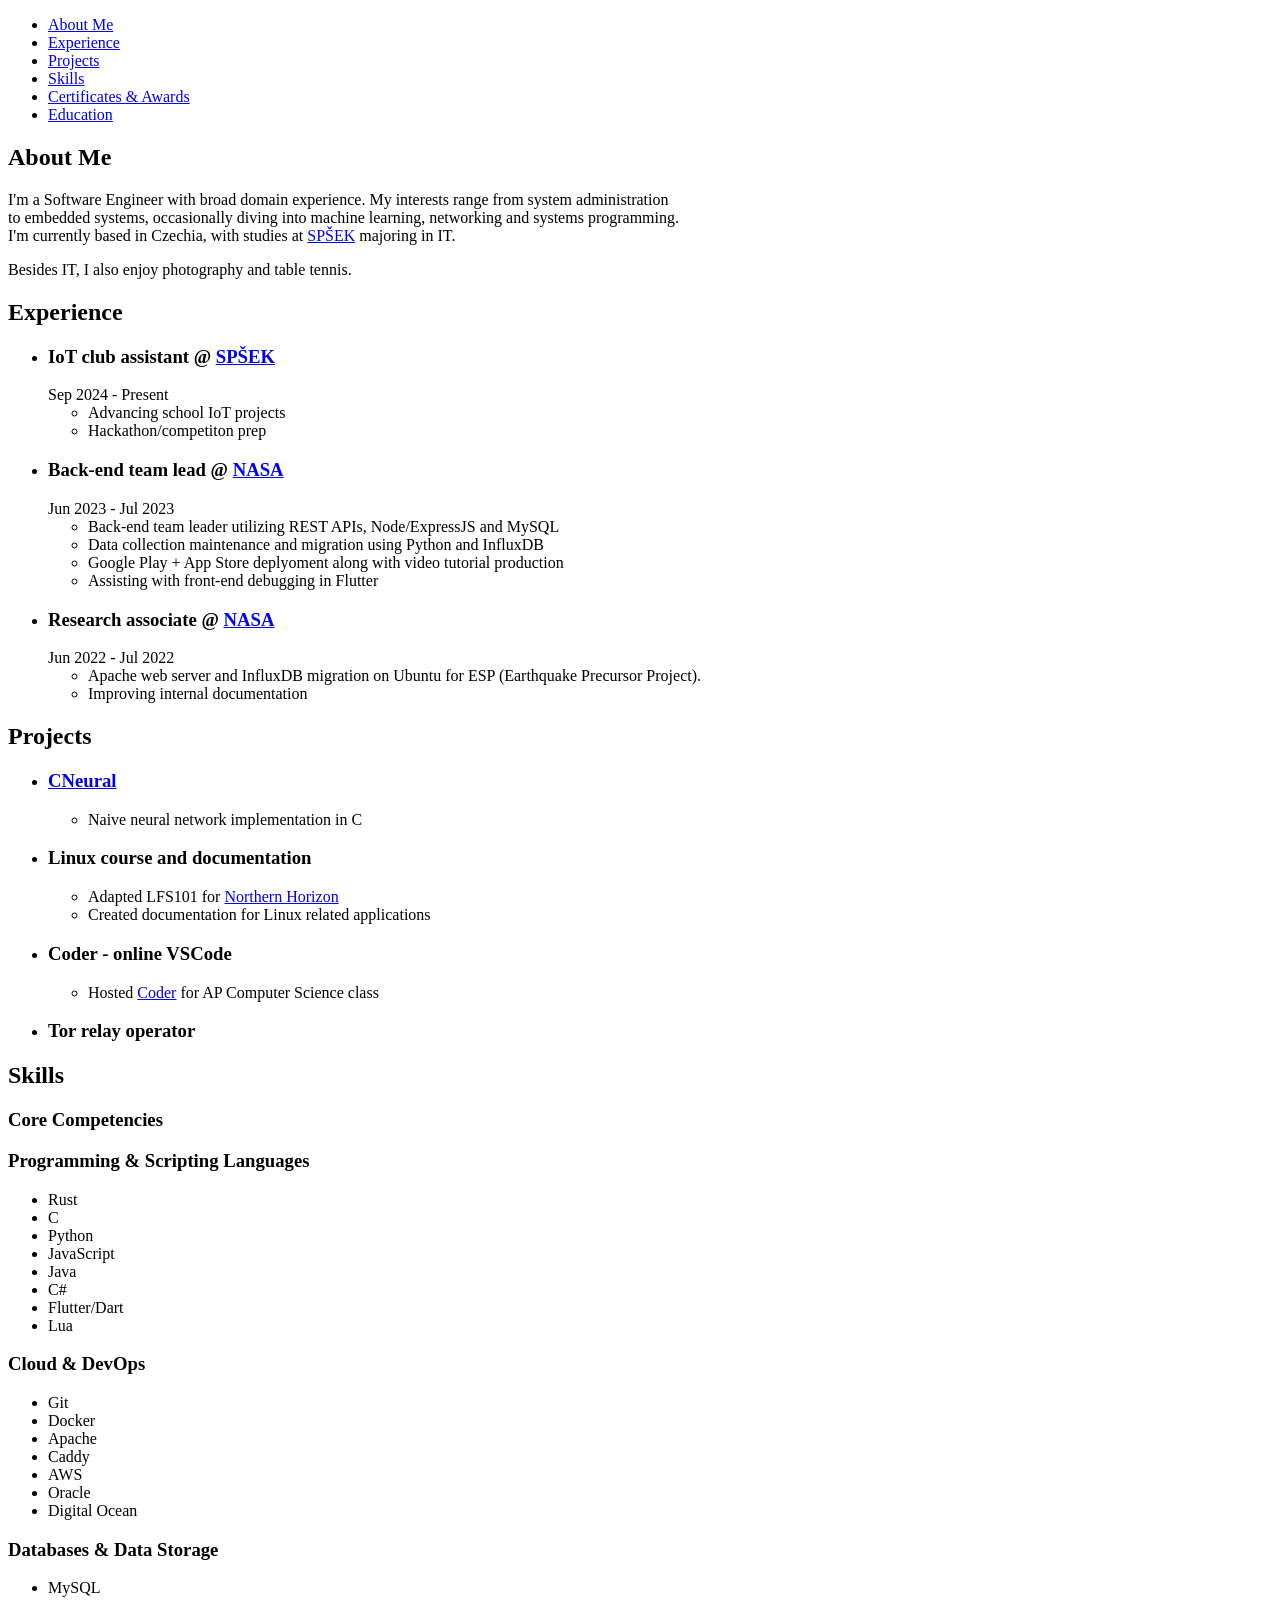
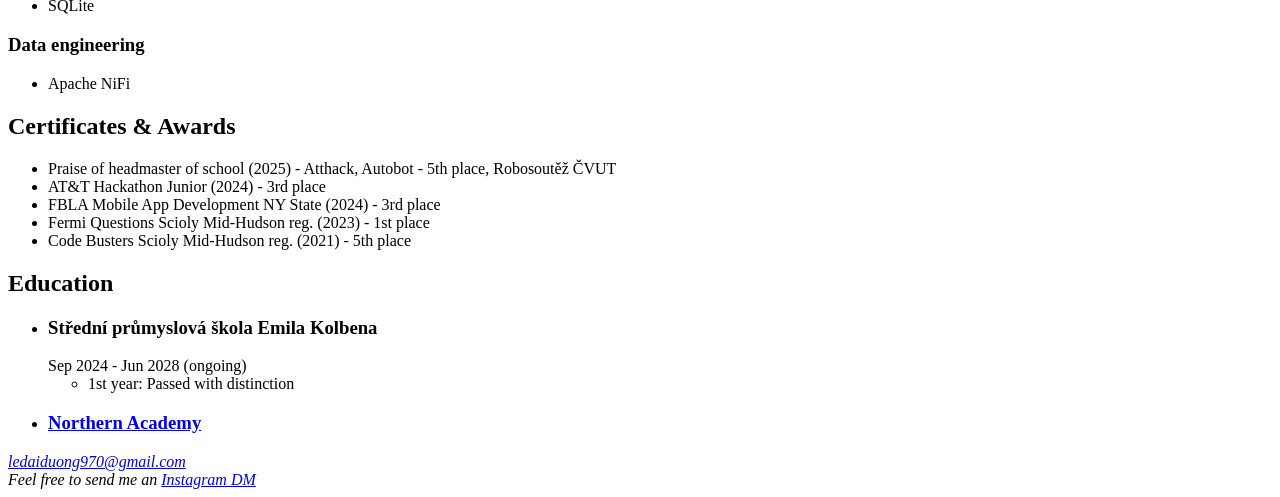
==== index.html @ e7677673 "Added links" ====
<!DOCTYPE html>

<html lang="en">
  <head>
    <meta charset="UTF-8">
    <meta name="viewport" content="width=device-width, initial-scale=1.0">
    <title>Dai Duong Le - Portfolio</title>
  </head>

  <body>
    <header>
      <nav>
        <ul>
          <li><a href="#aboutme">About Me</a></li>
          <li><a href="#experience">Experience</a></li>
          <li><a href="#projects">Projects</a></li>
          <li><a href="#skills">Skills</a></li>
          <li><a href="#certs_awards">Certificates & Awards</a></li>
          <li><a href="#education">Education</a></li>
        </ul>
      </nav>
    </header>

    <main>
      <section id="aboutme">
        <h2>About Me</h2>
        <p>I'm a Software Engineer with broad domain experience. My interests range from system administration<br> to embedded systems, occasionally diving into machine learning, networking and systems programming.<br>I'm currently based in Czechia, with studies at <a target="_blank" href="https://spsrakovnik.cz/">SPŠEK</a> majoring in IT.</p>
        <!-- add link -->
        <p>Besides IT, I also enjoy photography<!--, math--> and table tennis.</p>
      </section>

      <section id="experience">
        <h2>Experience</h2>
        <ul>
          <li>
            <h3>IoT club assistant @ <a target="_blank" href="https://spsrakovnik.cz/">SPŠEK</a></h3>
            <aside><time datetime="2024-09">Sep 2024</time> - Present</aside>
            <ul>
              <li>Advancing school IoT projects</li>
              <li>Hackathon/competiton prep</li>
            </ul>
          </li>
          <li>
            <h3>Back-end team lead @ <a target="_blank" href="https://www.nasa.gov/">NASA</a></h3>
            <aside><time datetime="2023-06">Jun 2023</time> - <time datetime="2023-07">Jul 2023</time></aside>
            <ul>
              <li>Back-end team leader utilizing REST APIs, Node/ExpressJS and MySQL</li>
              <li>Data collection maintenance and migration using Python and InfluxDB</li>
              <li>Google Play + App Store deplyoment along with video tutorial production</li>
              <li>Assisting with front-end debugging in Flutter</li>
            </ul>
          </li>
         <li>
            <h3>Research associate @ <a target="_blank" href="https://www.nasa.gov/">NASA</a></h3>
            <aside><time datetime="2022-06">Jun 2022</time> - <time datetime="2022-07">Jul 2022</time></aside>
            <ul>
              <li>Apache web server and InfluxDB migration on Ubuntu for ESP (Earthquake Precursor Project).</li>
              <li>Improving internal documentation</li>
              <!-- <li>SSL management and working with systemd unit files</li> -->
            </ul>
          </li>
        </ul>
      </section>

      <section id="projects">
        <h2>Projects</h2>
        <ul>
          <li>
            <h3><a target="_blank" href="https://github.com/DaiDuongLe/CNeural/tree/dev">CNeural</a></h3>
            <ul>
              <li>Naive neural network implementation in C</li>
            </ul>
          </li>
          <li>
            <h3>Linux course and documentation</h3>
            <ul>
              <li>Adapted LFS101 for <a target="_blank" href="https://nh.northernhorizon.org">Northern Horizon</a></li>
              <li>Created documentation for Linux related applications</li>
            </ul>
          </li>
          <li>
            <h3>Coder - online VSCode</h3>
            <ul>
              <li>Hosted <a target="_blank" href="https://coder.com/cde">Coder</a> for AP Computer Science class</li>
            </ul>
          </li>
          <li>
            <h3>Tor relay operator</h3>
          </li>
        </ul>
      </section>

      <section id="skills">
        <h2>Skills</h2>
        <section>
          <h3>Core Competencies</h3>
        </section>
        <section>
          <h3>Programming & Scripting Languages</h3>
          <ul>
            <li>Rust</li>
            <li>C</li>
            <li>Python</li>
            <li>JavaScript</li>
            <li>Java</li>
            <li>C#</li>
            <li>Flutter/Dart</li>
            <li>Lua</li>
          </ul>
        </section>
        <section>
          <h3>Cloud & DevOps</h3>
          <ul>
            <li>Git</li>
            <li>Docker</li>
            <li>Apache</li>
            <li>Caddy</li>
            <li>AWS</li>
            <li>Oracle</li>
            <li>Digital Ocean</li>
          </ul>
        </section>
        <section>
          <h3>Databases & Data Storage</h3>
          <ul>
            <li>MySQL</li>
            <li>SQLite</li>
          </ul>
        </section>
        <section>
          <h3>Data engineering</h3>
          <ul>
          <li>Apache NiFi</li>
          </ul>
        </section>     
      </section>

      <section id="certs_awards">
        <h2>Certificates & Awards</h2>
        <ul>
          <li>Praise of headmaster of school (2025) - Atthack, Autobot - 5th place, Robosoutěž ČVUT</li>
          <li>AT&T Hackathon Junior (2024) - 3rd place</li>
          <li>FBLA Mobile App Development NY State (2024) - 3rd place</li>
          <li>Fermi Questions Scioly Mid-Hudson reg. (2023) - 1st place</li>
          <li>Code Busters Scioly Mid-Hudson reg. (2021) - 5th place</li>
        </ul>
      </section>

      <section id="education">
        <h2>Education</h2>
        <ul>
          <li>
            <h3>Střední průmyslová škola Emila Kolbena</h3>
            <aside><time datetime="2024-09">Sep 2024</time> - <time datetime="2028-06">Jun 2028</time> (ongoing)</aside>
            <ul>
              <li>1st year: Passed with distinction</li>
            </ul>
          </li>
          <li>
            <h3><a target="_blank" href="https://northernacademy.org">Northern Academy</a></h3>
            <!-- <aside><time datetime="2024-09">Sep 2024</time> - Present</aside> -->
          </li>
        </ul>
      </section>
    </main>

    <footer>
      <address>
        <a href="mailto:ledaiduong970@gmail.com">ledaiduong970@gmail.com</a><br>
         Feel free to send me an <a target="_blank" href="https://www.instagram.com/onebetrbe">Instagram DM</a>
      </address>
      <small></small>
    </footer>
  </body>
</html>
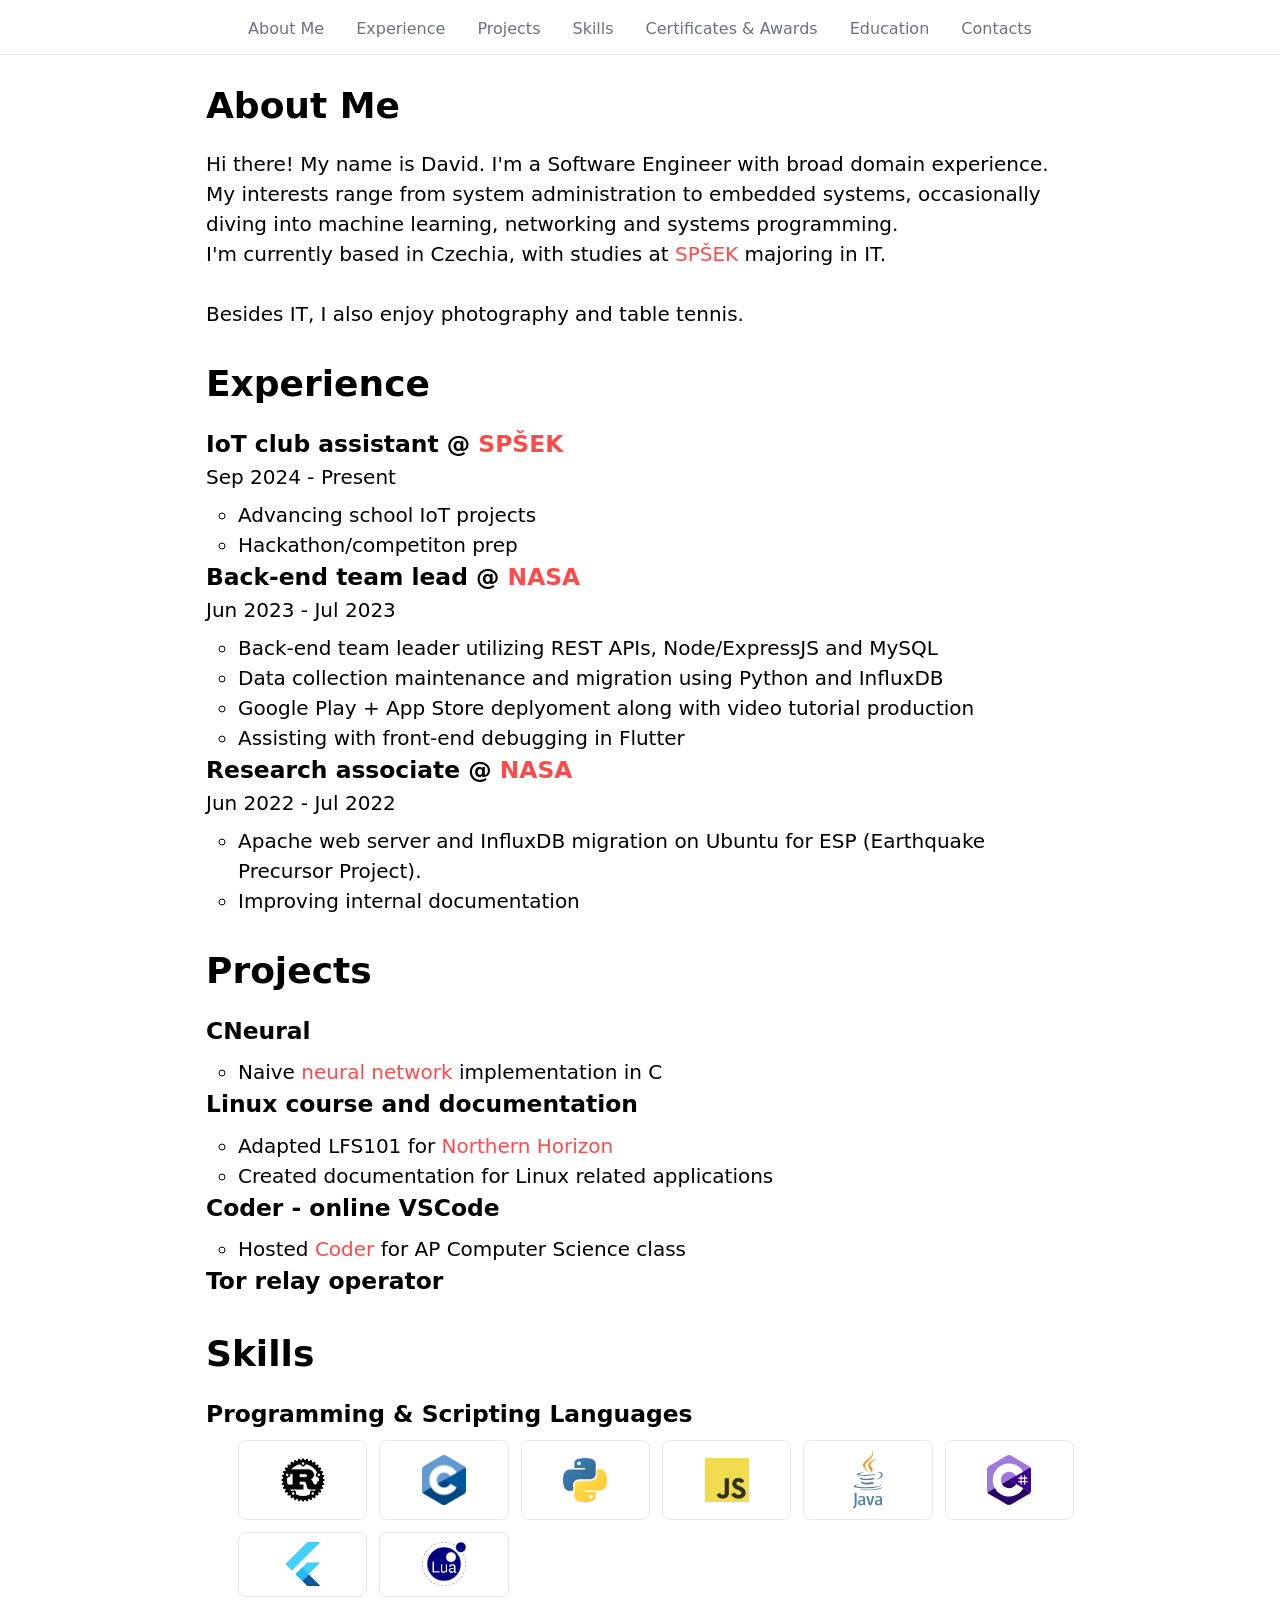
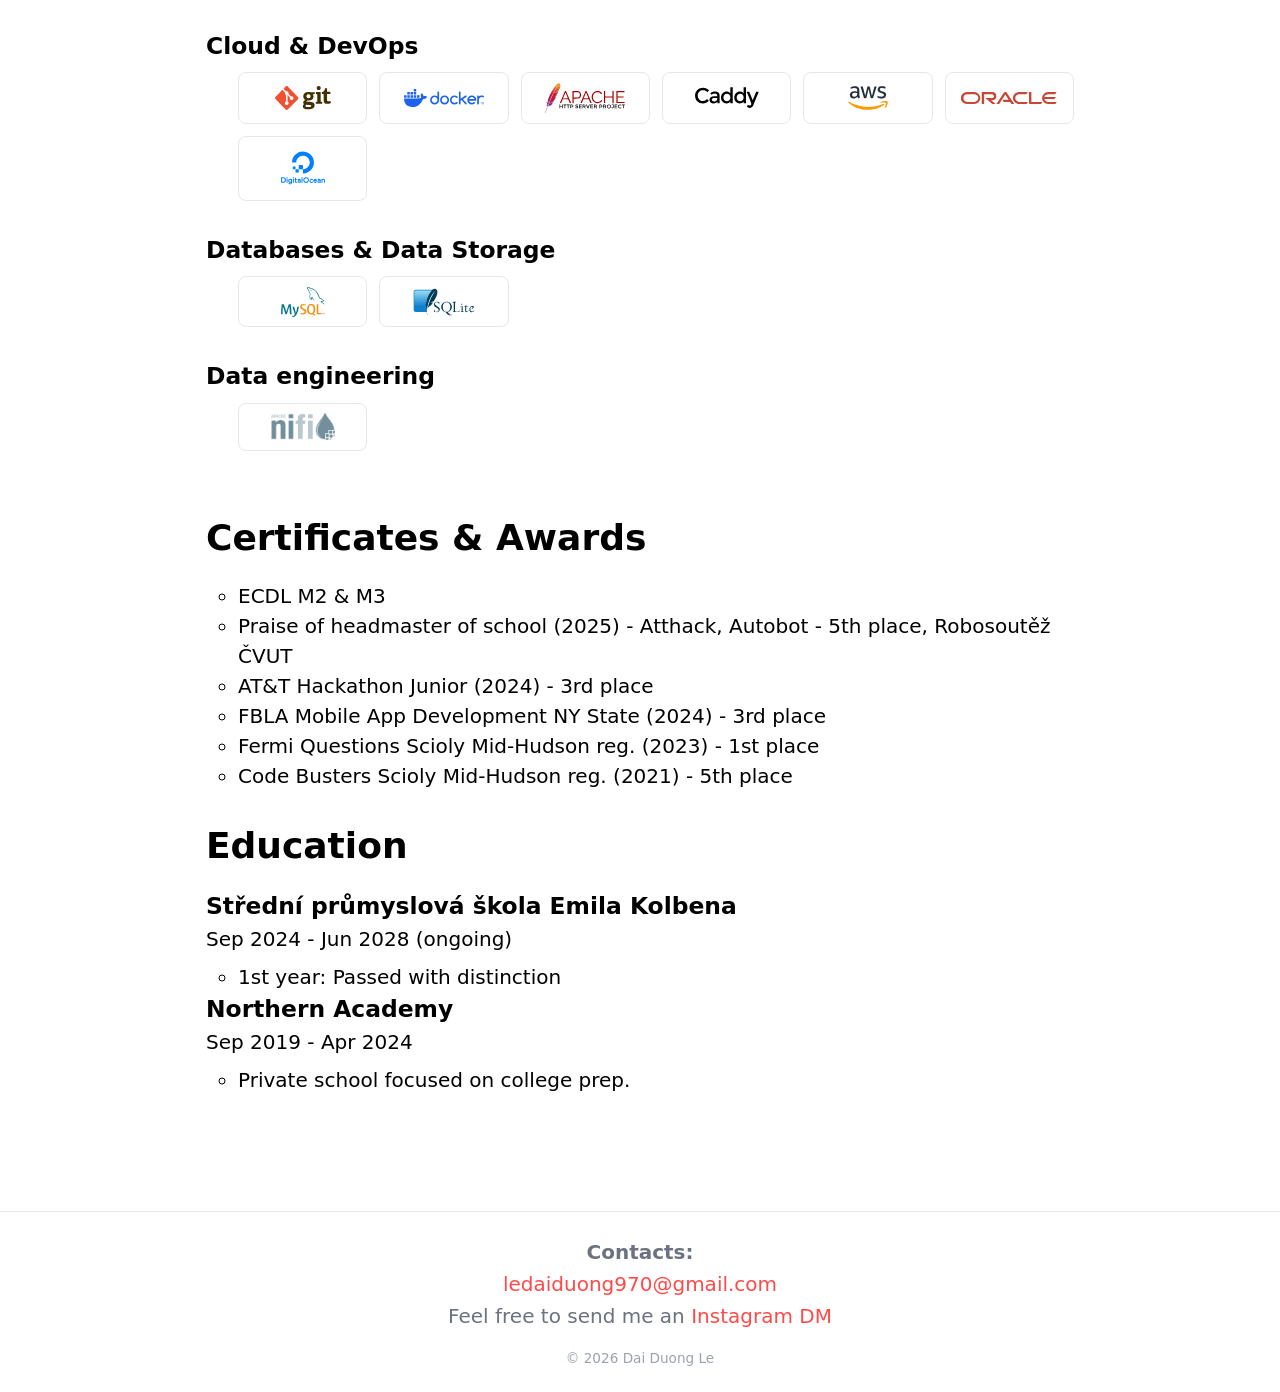
==== commit 2bcb0590: "v1 done" ====
--- a/index.html
+++ b/index.html
@@ -5,6 +5,10 @@
     <meta charset="UTF-8">
     <meta name="viewport" content="width=device-width, initial-scale=1.0">
     <title>Dai Duong Le - Portfolio</title>
+    <style>
+      @import url(style.css);
+      @import url('https://fonts.googleapis.com/css2?family=Raleway:ital,wght@0,100..900;1,100..900&display=swap');
+    </style>
   </head>
 
   <body>
@@ -17,6 +21,7 @@
           <li><a href="#skills">Skills</a></li>
           <li><a href="#certs_awards">Certificates & Awards</a></li>
           <li><a href="#education">Education</a></li>
+          <li><a href="#contacts">Contacts</a></li>
         </ul>
       </nav>
     </header>
@@ -24,8 +29,8 @@
     <main>
       <section id="aboutme">
         <h2>About Me</h2>
-        <p>I'm a Software Engineer with broad domain experience. My interests range from system administration<br> to embedded systems, occasionally diving into machine learning, networking and systems programming.<br>I'm currently based in Czechia, with studies at <a target="_blank" href="https://spsrakovnik.cz/">SPŠEK</a> majoring in IT.</p>
-        <!-- add link -->
+        <p>Hi there! My name is David. I'm a Software Engineer with broad domain experience. My interests range from system administration to embedded systems, occasionally diving into machine learning, networking and systems programming.<br>I'm currently based in Czechia, with studies at <a target="_blank" href="https://spsrakovnik.cz/">SPŠEK</a> majoring in IT.</p>
+        <br>
         <p>Besides IT, I also enjoy photography<!--, math--> and table tennis.</p>
       </section>
 
@@ -66,9 +71,9 @@
         <h2>Projects</h2>
         <ul>
           <li>
-            <h3><a target="_blank" href="https://github.com/DaiDuongLe/CNeural/tree/dev">CNeural</a></h3>
+            <h3>CNeural</h3>
             <ul>
-              <li>Naive neural network implementation in C</li>
+              <li>Naive <a target="_blank" href="https://github.com/DaiDuongLe/CNeural/tree/dev">neural network</a> implementation in C</li>
             </ul>
           </li>
           <li>
@@ -92,52 +97,55 @@
 
       <section id="skills">
         <h2>Skills</h2>
-        <section>
+        <!-- <section>
           <h3>Core Competencies</h3>
-        </section>
-        <section>
-          <h3>Programming & Scripting Languages</h3>
-          <ul>
-            <li>Rust</li>
-            <li>C</li>
-            <li>Python</li>
-            <li>JavaScript</li>
-            <li>Java</li>
-            <li>C#</li>
-            <li>Flutter/Dart</li>
-            <li>Lua</li>
-          </ul>
-        </section>
-        <section>
-          <h3>Cloud & DevOps</h3>
-          <ul>
-            <li>Git</li>
-            <li>Docker</li>
-            <li>Apache</li>
-            <li>Caddy</li>
-            <li>AWS</li>
-            <li>Oracle</li>
-            <li>Digital Ocean</li>
-          </ul>
-        </section>
-        <section>
-          <h3>Databases & Data Storage</h3>
-          <ul>
-            <li>MySQL</li>
-            <li>SQLite</li>
-          </ul>
-        </section>
-        <section>
-          <h3>Data engineering</h3>
-          <ul>
-          <li>Apache NiFi</li>
-          </ul>
-        </section>     
+        </section> -->
+        <ul>
+          <li>
+            <h3>Programming & Scripting Languages</h3>
+            <ul>
+              <li><img src="img/Rust_programming_language_black_logo.svg"></li>
+              <li><img src="img/C_Logo.png"></li>
+              <li><img src="img/Python-logo-notext.svg"></li>
+              <li><img src="img/JavaScript-logo.png"></li>
+              <li><img src="img/Java_programming_language_logo.svg" style="width: 2rem;"></li>
+              <li><img src="img/Logo_C_sharp.svg"></li>
+              <li><img src="img/Flutter_logo.svg"></li>
+              <li><img src="img/Lua-Logo.svg.png"></li>
+            </ul>
+          </li>
+          <li>
+            <h3>Cloud & DevOps</h3>
+            <ul>
+              <li><img src="img/Git-logo.svg" style="width: 3.5rem;"></li>
+              <li><img src="img/Docker_Logo.svg" style="width: 5rem;"></li>
+              <li><img src="img/Apache_HTTP_server_logo_(2019-present).svg" style="width: 5rem;"></li>
+              <li><img src="img/Caddy_Logo.svg" style="width: 4rem;"></li>
+              <li><img src="img/Amazon_Web_Services_Logo.svg" style="width: 2.5rem;"></li>
+              <li><img src="img/Oracle_logo.svg" style="width: 6rem;"></li>
+              <li><img src="img/DigitalOcean_logo.svg"></li>
+            </ul>
+          </li>
+          <li>
+            <h3>Databases & Data Storage</h3>
+            <ul>
+              <li><img src="img/MySQL_logo.svg"></li>
+              <li><img src="img/SQLite370.svg" style="width: 4rem;"></li>
+            </ul>
+          </li>
+          <li>
+            <h3>Data engineering</h3>
+            <ul>
+            <li><img src="img/Apache-nifi-logo.svg.png" style="width: 4rem;"></li>
+            </ul>
+          </li>
+        </ul>
       </section>
 
       <section id="certs_awards">
         <h2>Certificates & Awards</h2>
         <ul>
+          <li>ECDL M2 & M3</li>
           <li>Praise of headmaster of school (2025) - Atthack, Autobot - 5th place, Robosoutěž ČVUT</li>
           <li>AT&T Hackathon Junior (2024) - 3rd place</li>
           <li>FBLA Mobile App Development NY State (2024) - 3rd place</li>
@@ -157,19 +165,23 @@
             </ul>
           </li>
           <li>
-            <h3><a target="_blank" href="https://northernacademy.org">Northern Academy</a></h3>
-            <!-- <aside><time datetime="2024-09">Sep 2024</time> - Present</aside> -->
+            <h3>Northern Academy</h3>
+            <aside><time datetime="2019-09">Sep 2019</time> - <time datetime="2024-04">Apr 2024</time></aside>
+            <ul>
+              <li>Private school focused on college prep.</li>
+            </ul>
           </li>
         </ul>
       </section>
     </main>
 
     <footer>
+      <h4 id="contacts">Contacts:</h4>
       <address>
         <a href="mailto:ledaiduong970@gmail.com">ledaiduong970@gmail.com</a><br>
          Feel free to send me an <a target="_blank" href="https://www.instagram.com/onebetrbe">Instagram DM</a>
       </address>
-      <small></small>
+      <small>&copy; 2026 Dai Duong Le</small>
     </footer>
   </body>
 </html>
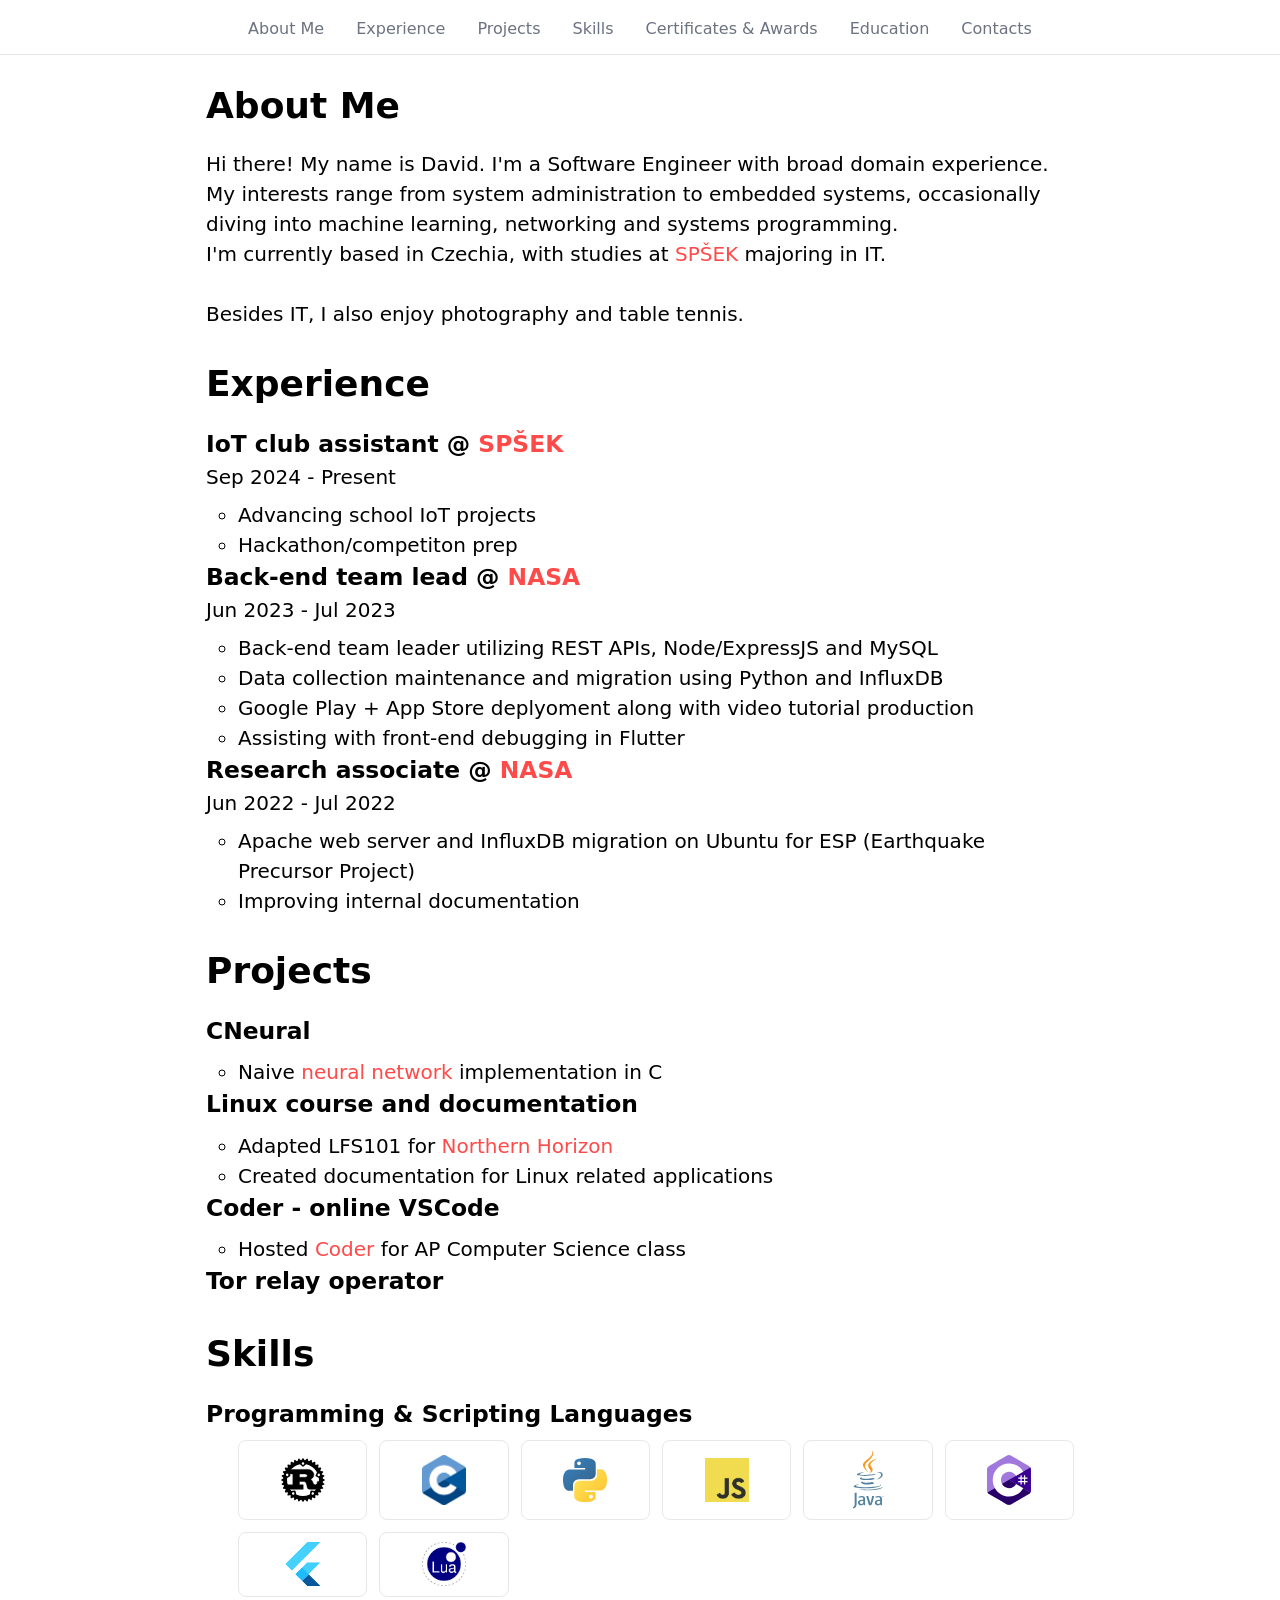
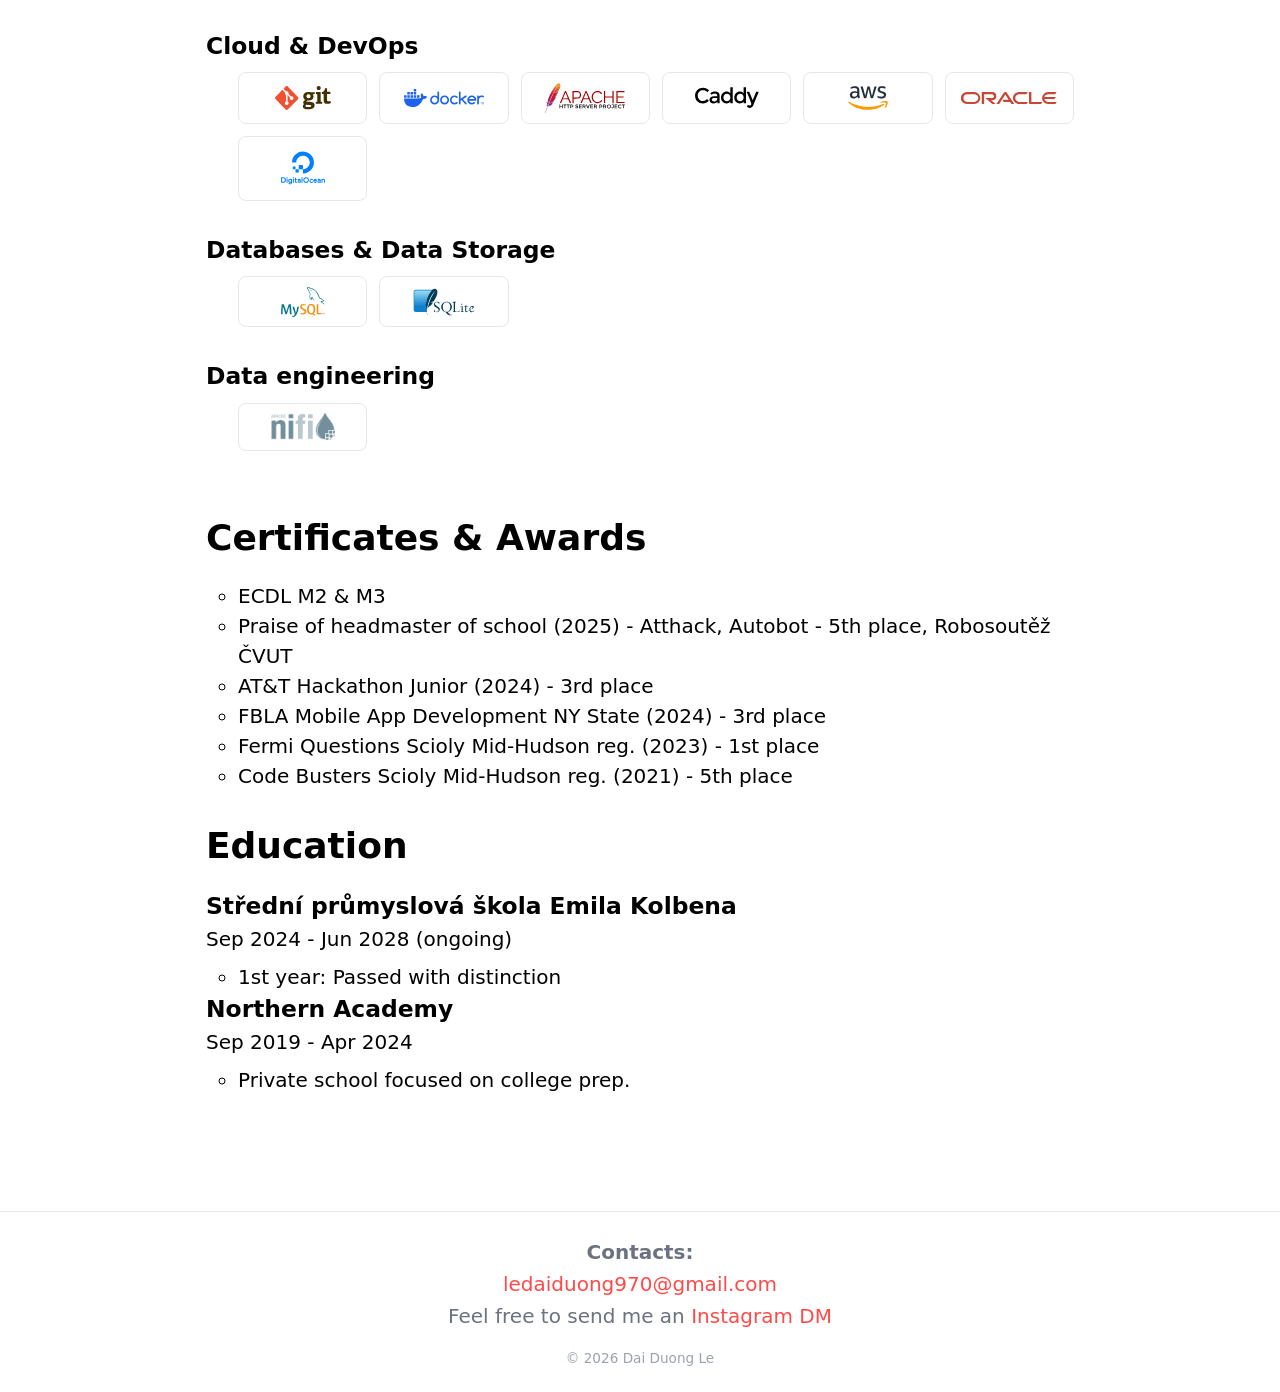
==== commit ce0f070f: "removed . from li" ====
--- a/index.html
+++ b/index.html
@@ -59,7 +59,7 @@
             <h3>Research associate @ <a target="_blank" href="https://www.nasa.gov/">NASA</a></h3>
             <aside><time datetime="2022-06">Jun 2022</time> - <time datetime="2022-07">Jul 2022</time></aside>
             <ul>
-              <li>Apache web server and InfluxDB migration on Ubuntu for ESP (Earthquake Precursor Project).</li>
+              <li>Apache web server and InfluxDB migration on Ubuntu for ESP (Earthquake Precursor Project)</li>
               <li>Improving internal documentation</li>
               <!-- <li>SSL management and working with systemd unit files</li> -->
             </ul>
@@ -104,39 +104,39 @@
           <li>
             <h3>Programming & Scripting Languages</h3>
             <ul>
-              <li><img src="img/Rust_programming_language_black_logo.svg"></li>
-              <li><img src="img/C_Logo.png"></li>
-              <li><img src="img/Python-logo-notext.svg"></li>
-              <li><img src="img/JavaScript-logo.png"></li>
-              <li><img src="img/Java_programming_language_logo.svg" style="width: 2rem;"></li>
-              <li><img src="img/Logo_C_sharp.svg"></li>
-              <li><img src="img/Flutter_logo.svg"></li>
-              <li><img src="img/Lua-Logo.svg.png"></li>
+              <li><img src="img/Rust_programming_language_black_logo.svg" alt="rust logo"></li>
+              <li><img src="img/C_Logo.png" alt="c logo"></li>
+              <li><img src="img/Python-logo-notext.svg" alt="python logo"></li>
+              <li><img src="img/JavaScript-logo.png" alt="javascript logo"></li>
+              <li><img src="img/Java_programming_language_logo.svg" style="width: 2rem;" alt="java logo"></li>
+              <li><img src="img/Logo_C_sharp.svg" alt="c sharp logo"></li>
+              <li><img src="img/Flutter_logo.svg" alt="flutter logo"></li>
+              <li><img src="img/Lua-Logo.svg.png" alt="lua logo"></li>
             </ul>
           </li>
           <li>
             <h3>Cloud & DevOps</h3>
             <ul>
-              <li><img src="img/Git-logo.svg" style="width: 3.5rem;"></li>
-              <li><img src="img/Docker_Logo.svg" style="width: 5rem;"></li>
-              <li><img src="img/Apache_HTTP_server_logo_(2019-present).svg" style="width: 5rem;"></li>
-              <li><img src="img/Caddy_Logo.svg" style="width: 4rem;"></li>
-              <li><img src="img/Amazon_Web_Services_Logo.svg" style="width: 2.5rem;"></li>
-              <li><img src="img/Oracle_logo.svg" style="width: 6rem;"></li>
-              <li><img src="img/DigitalOcean_logo.svg"></li>
+              <li><img src="img/Git-logo.svg" style="width: 3.5rem;" alt="git logo"></li>
+              <li><img src="img/Docker_Logo.svg" style="width: 5rem;" alt="docker logo"></li>
+              <li><img src="img/Apache_HTTP_server_logo_(2019-present).svg" style="width: 5rem;" alt="apache web server logo"></li>
+              <li><img src="img/Caddy_Logo.svg" style="width: 4rem;" alt="caddy logo"></li>
+              <li><img src="img/Amazon_Web_Services_Logo.svg" style="width: 2.5rem;" alt="aws logo"></li>
+              <li><img src="img/Oracle_logo.svg" style="width: 6rem;" alt="oracle logo"></li>
+              <li><img src="img/DigitalOcean_logo.svg" alt="digital ocean logo"></li>
             </ul>
           </li>
           <li>
             <h3>Databases & Data Storage</h3>
             <ul>
-              <li><img src="img/MySQL_logo.svg"></li>
-              <li><img src="img/SQLite370.svg" style="width: 4rem;"></li>
+              <li><img src="img/MySQL_logo.svg" alt="mysql logo"></li>
+              <li><img src="img/SQLite370.svg" style="width: 4rem;" alt="sqlite logo"></li>
             </ul>
           </li>
           <li>
             <h3>Data engineering</h3>
             <ul>
-            <li><img src="img/Apache-nifi-logo.svg.png" style="width: 4rem;"></li>
+            <li><img src="img/Apache-nifi-logo.svg.png" style="width: 4rem;" alt="apache nifi logo"></li>
             </ul>
           </li>
         </ul>
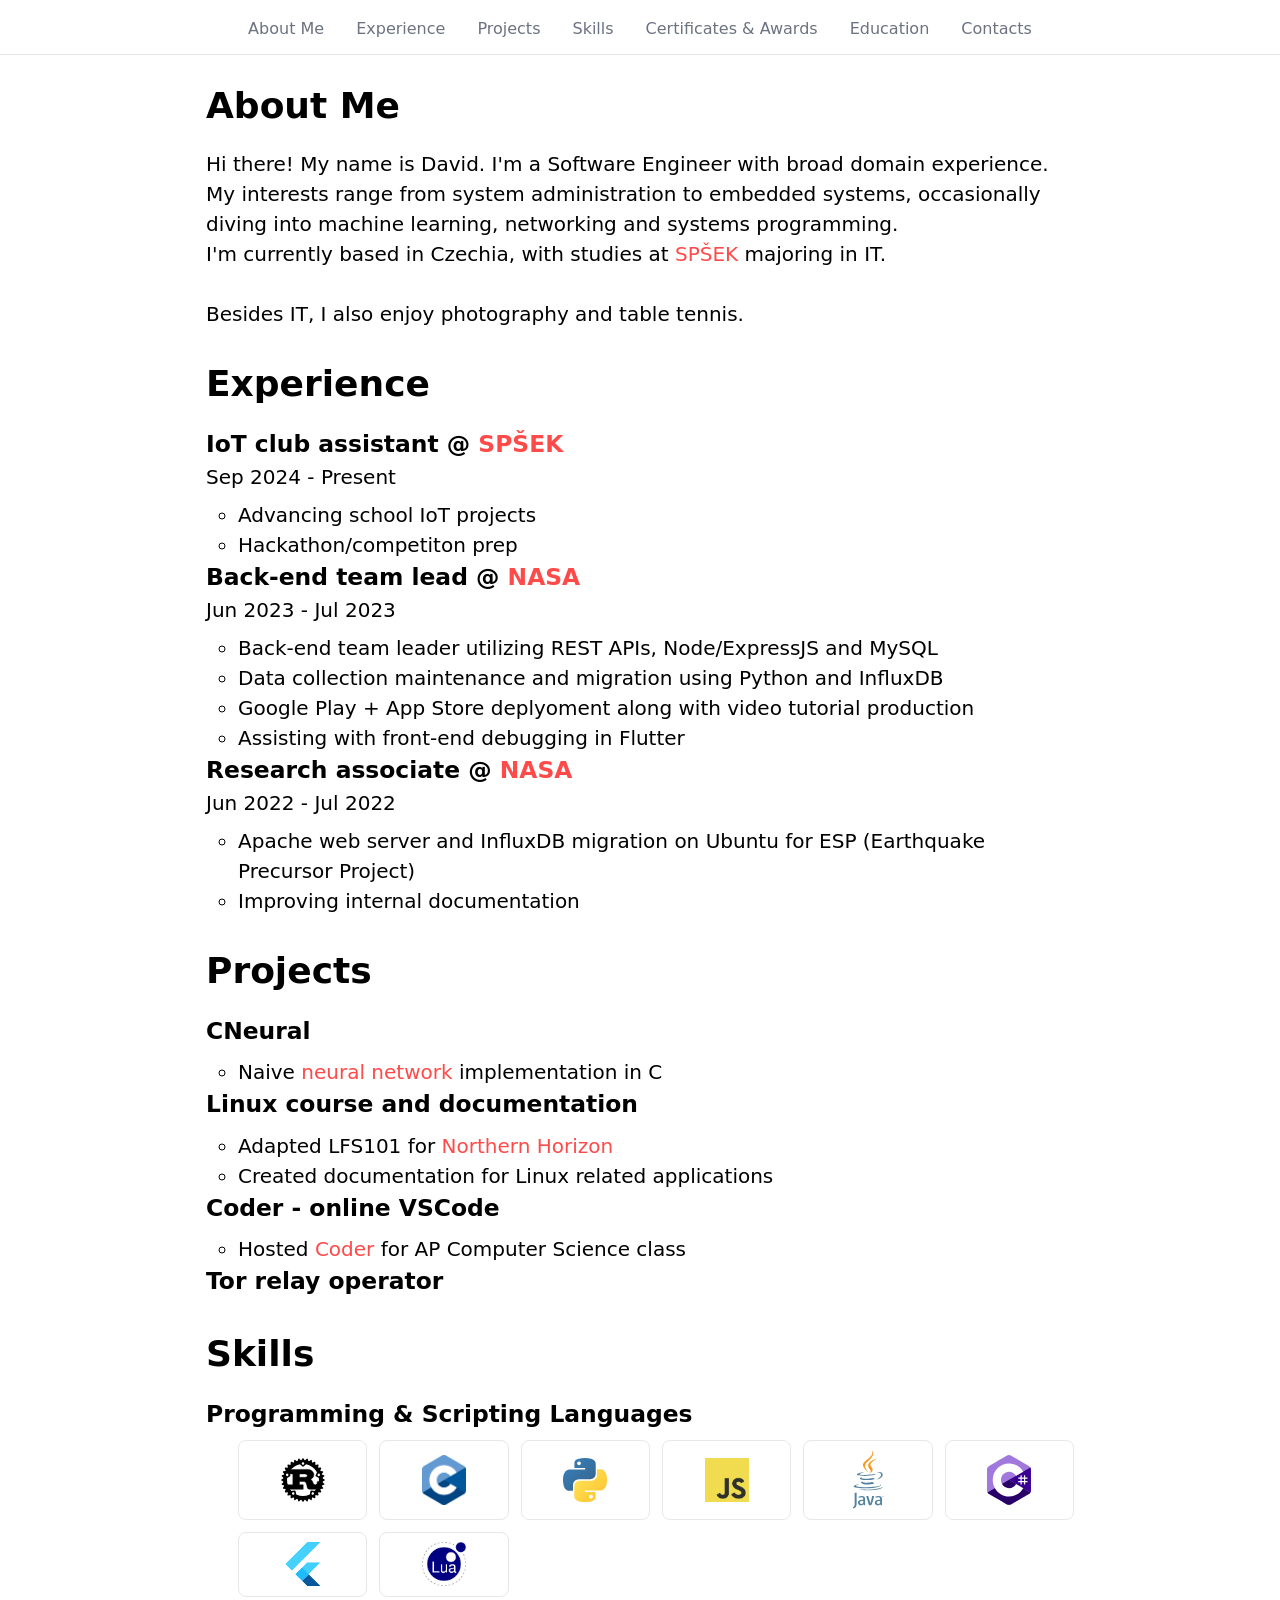
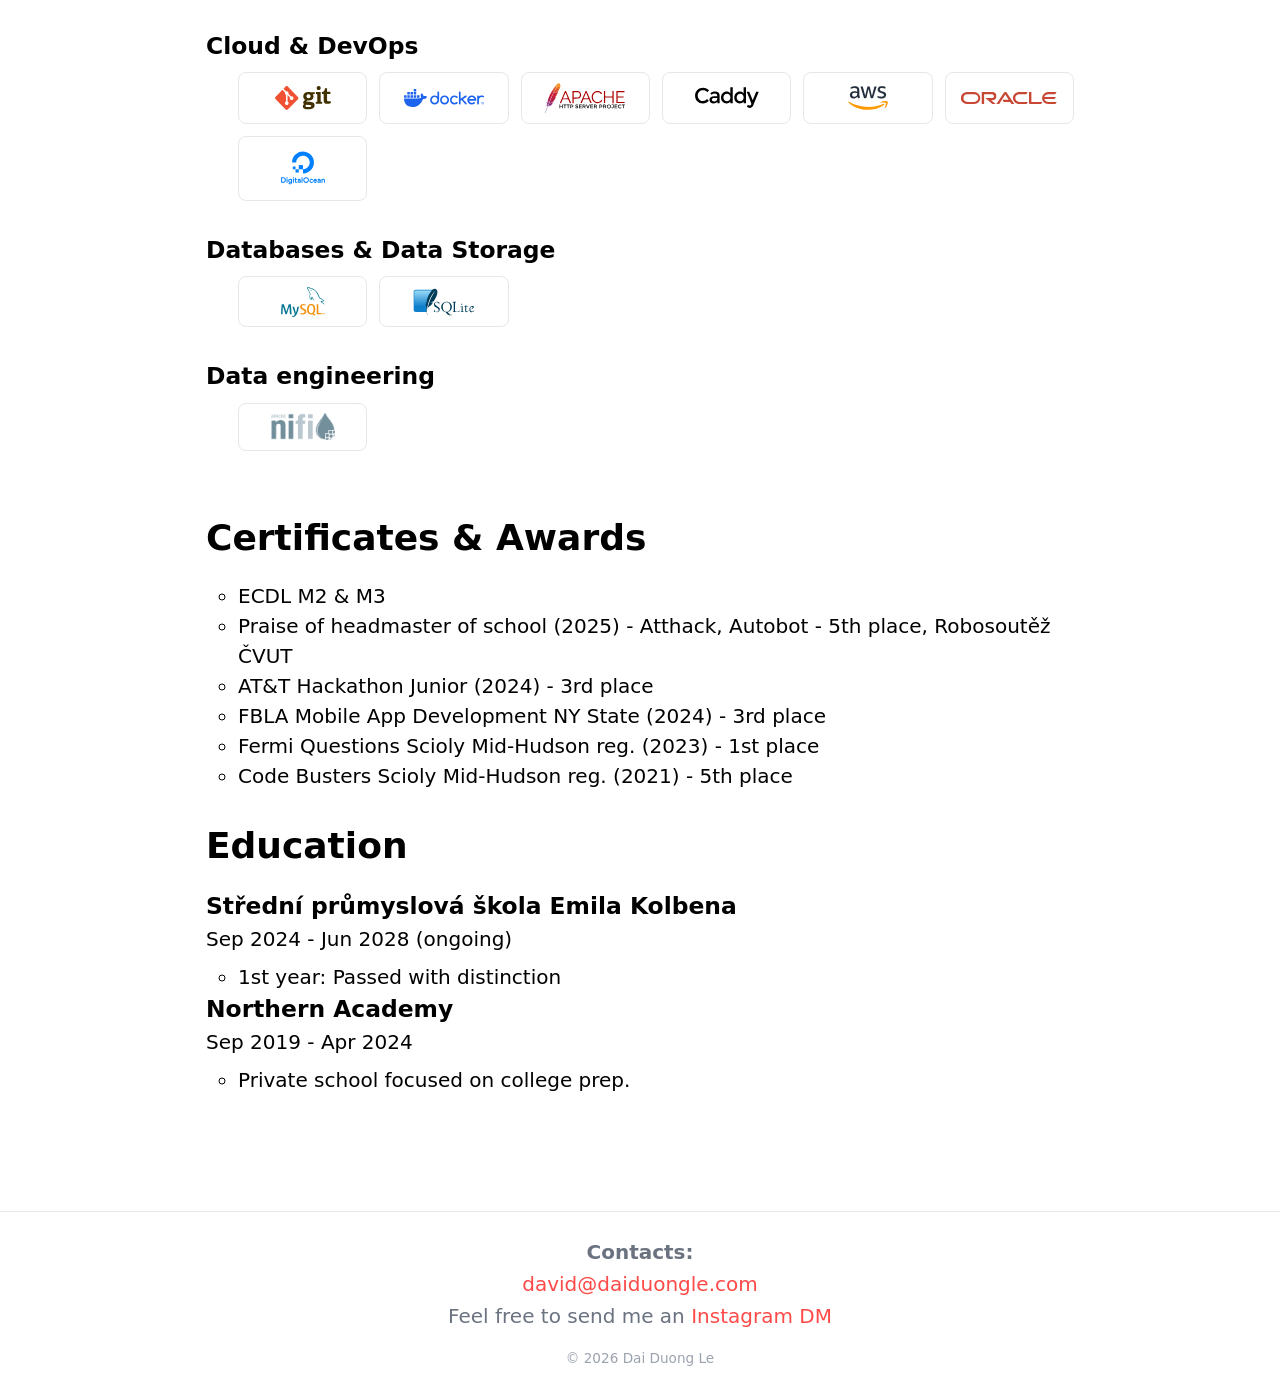
==== commit 07ed3274: "Update email contact in footer section" ====
--- a/index.html
+++ b/index.html
@@ -178,10 +178,10 @@
     <footer>
       <h4 id="contacts">Contacts:</h4>
       <address>
-        <a href="mailto:ledaiduong970@gmail.com">ledaiduong970@gmail.com</a><br>
+        <a href="mailto:david@daiduongle.com">david@daiduongle.com</a><br>
          Feel free to send me an <a target="_blank" href="https://www.instagram.com/onebetrbe">Instagram DM</a>
       </address>
       <small>&copy; 2026 Dai Duong Le</small>
     </footer>
   </body>
-</html>+</html>
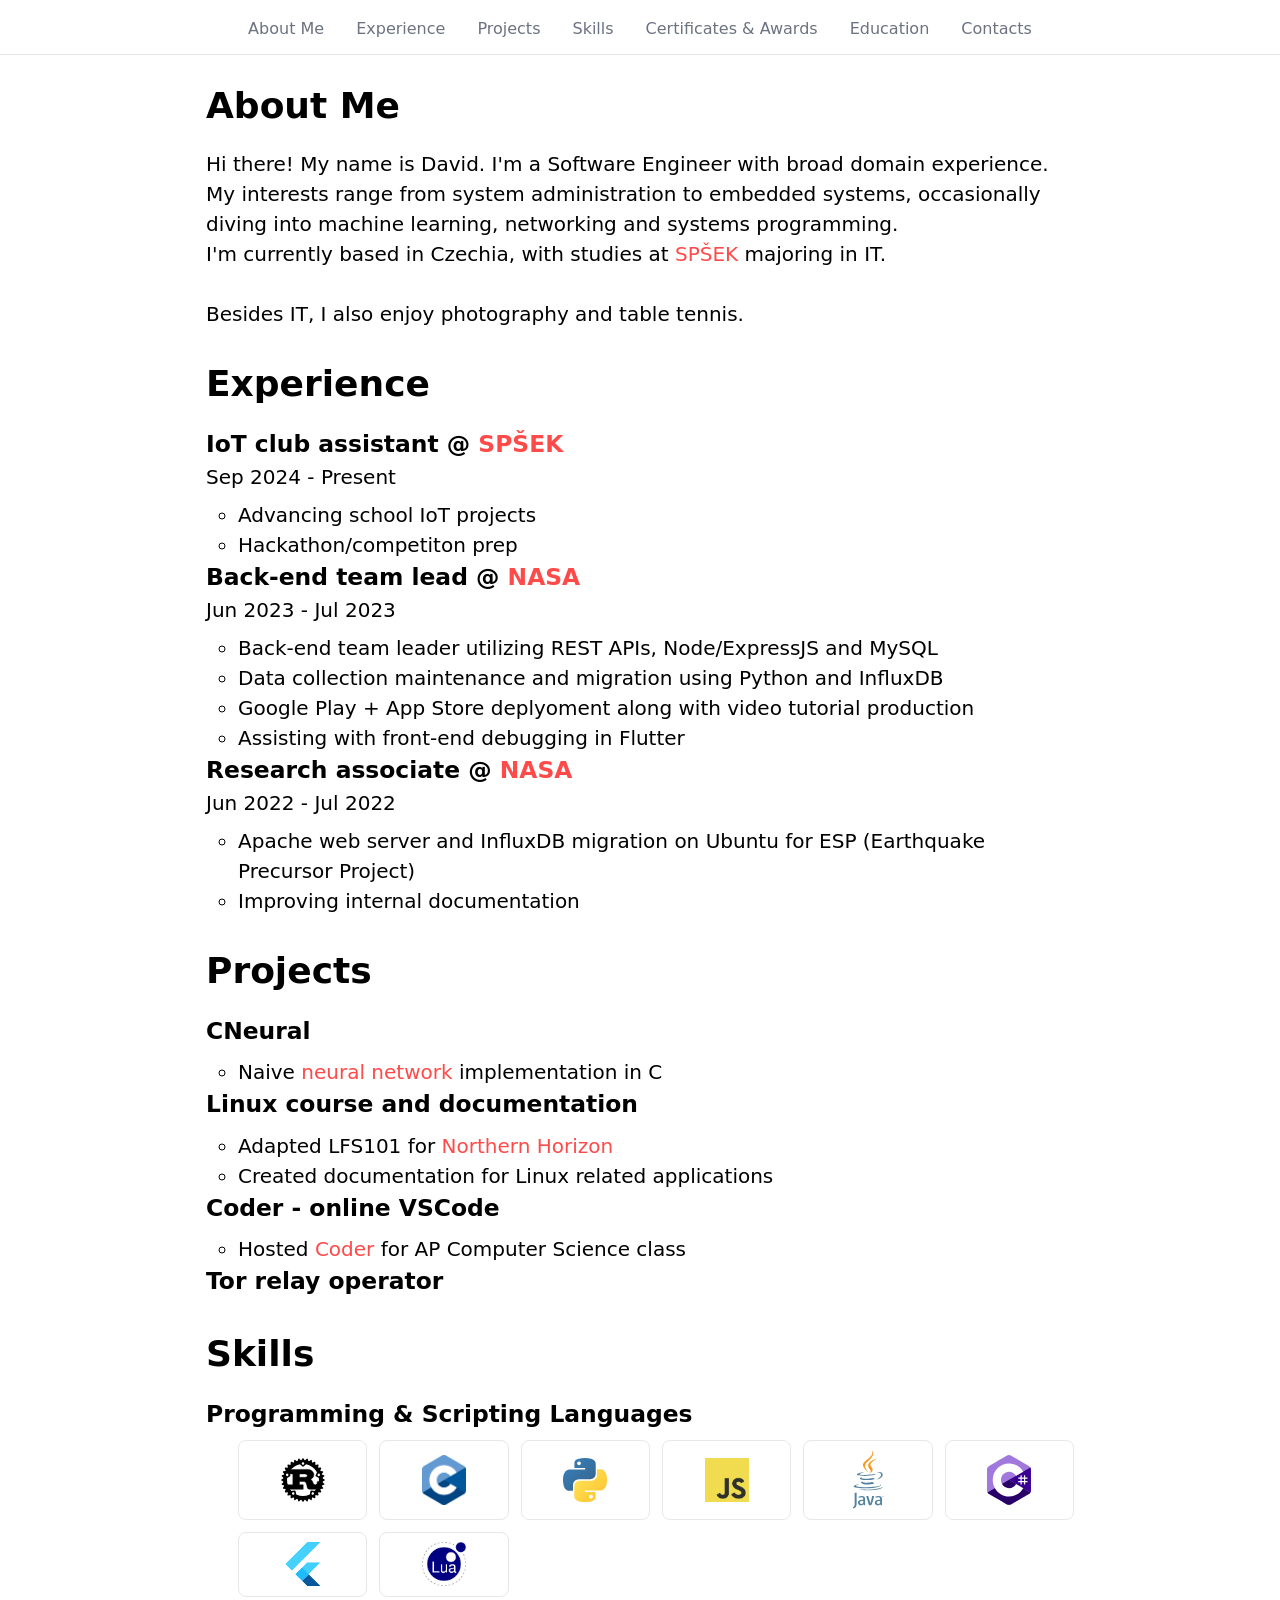
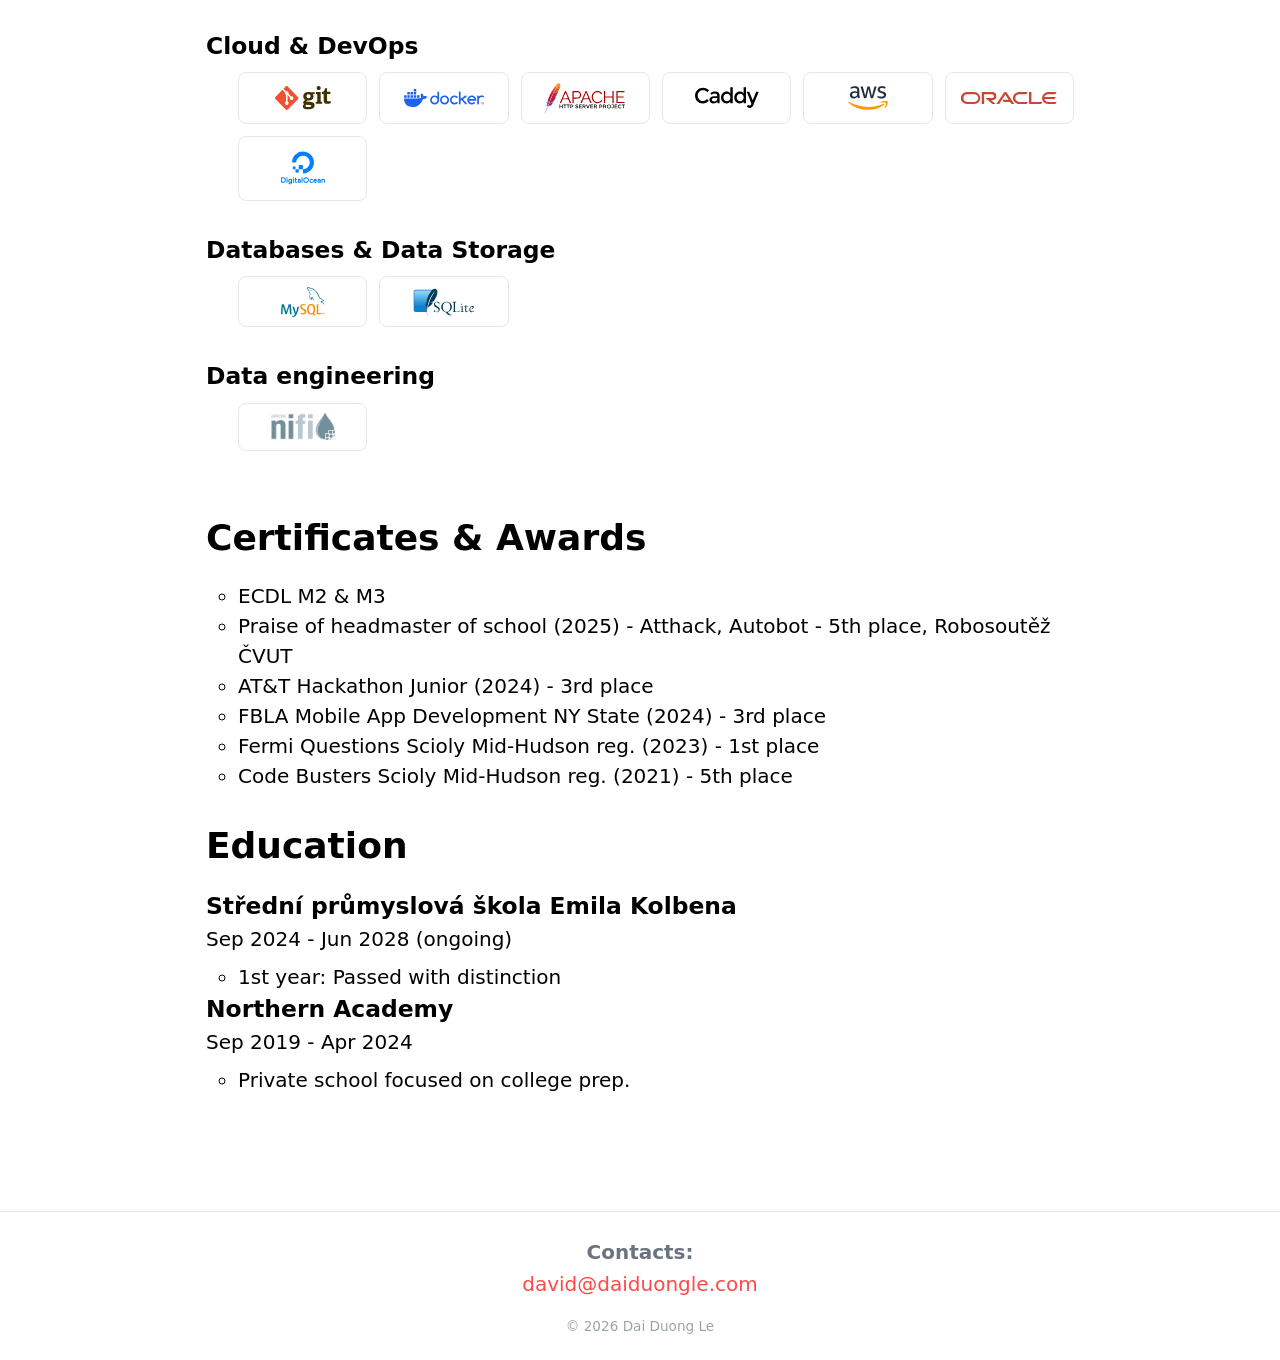
==== commit 3841d6a7: "Comment out Instagram DM link in footer Commented out the Instagram DM link in the footer." ====
--- a/index.html
+++ b/index.html
@@ -179,7 +179,7 @@
       <h4 id="contacts">Contacts:</h4>
       <address>
         <a href="mailto:david@daiduongle.com">david@daiduongle.com</a><br>
-         Feel free to send me an <a target="_blank" href="https://www.instagram.com/onebetrbe">Instagram DM</a>
+         <!-- Feel free to send me an <a target="_blank" href="https://www.instagram.com/onebetrbe">Instagram DM</a> -->
       </address>
       <small>&copy; 2026 Dai Duong Le</small>
     </footer>
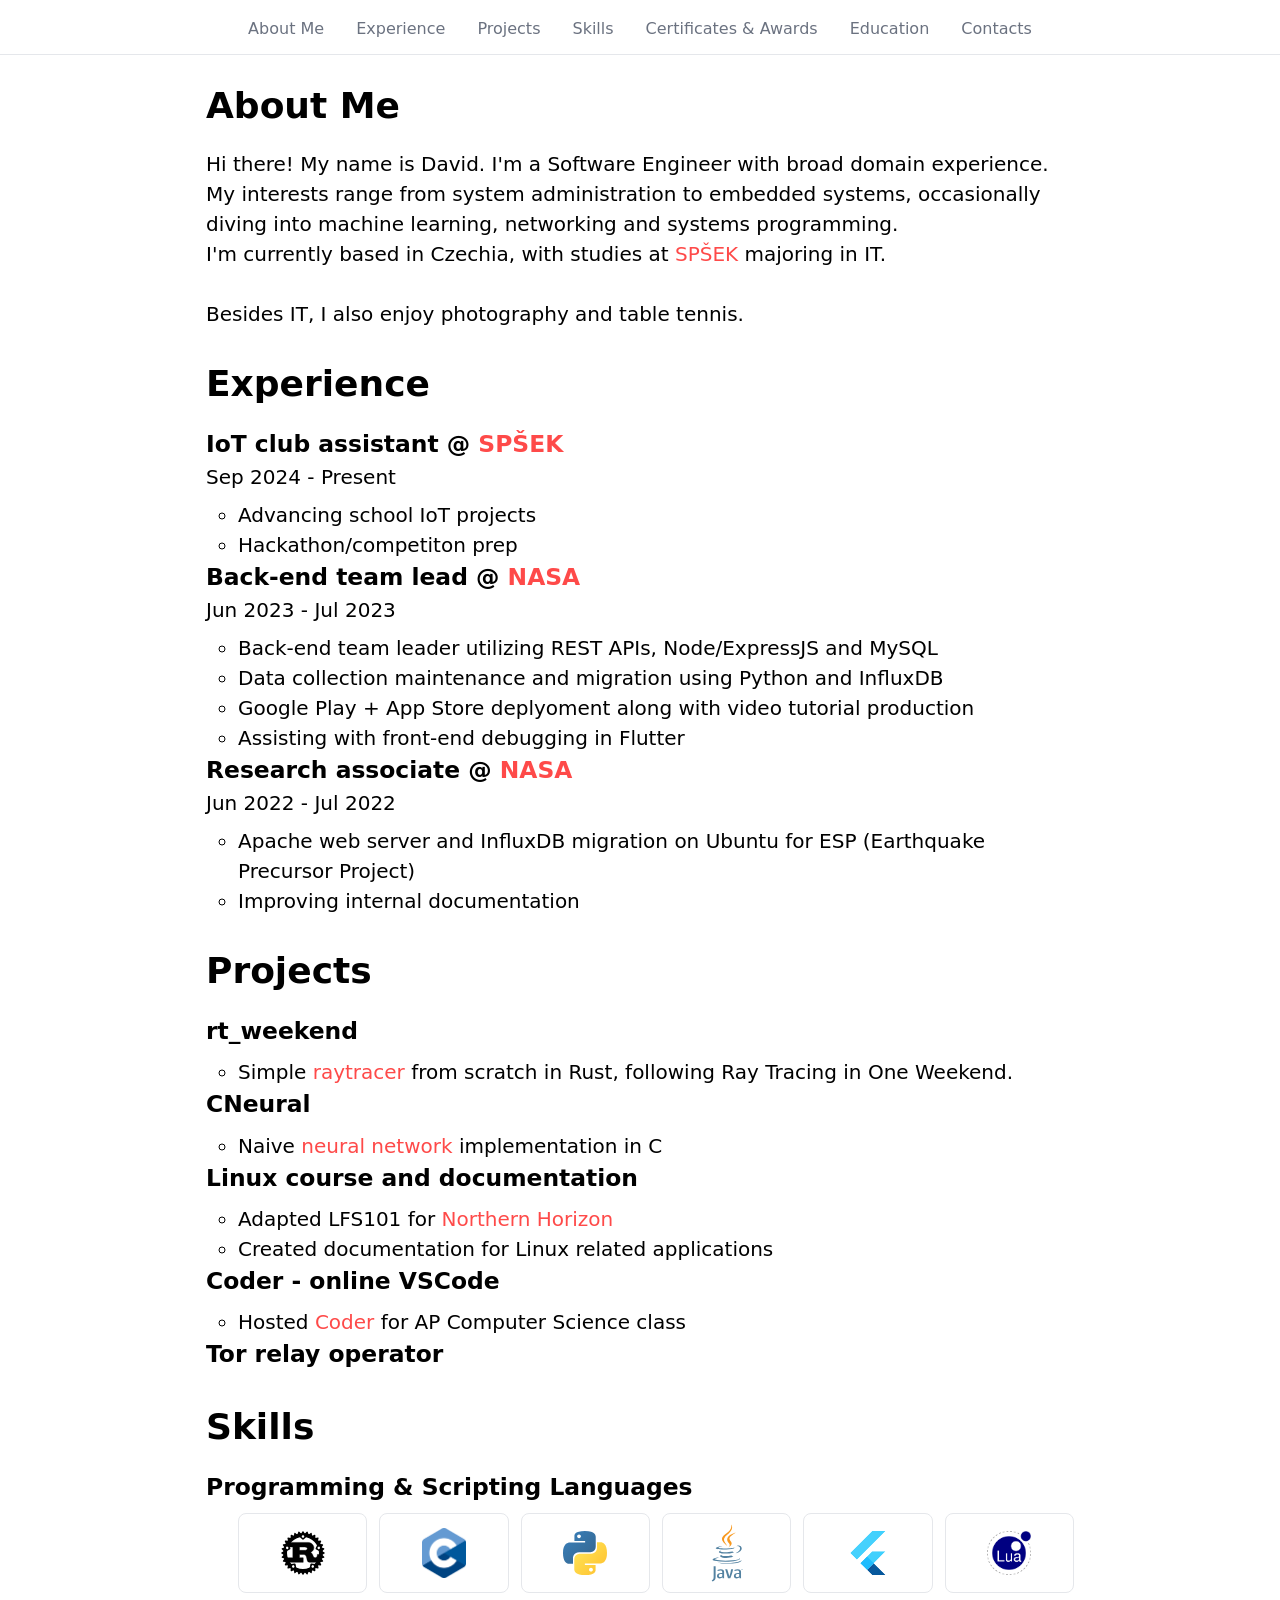
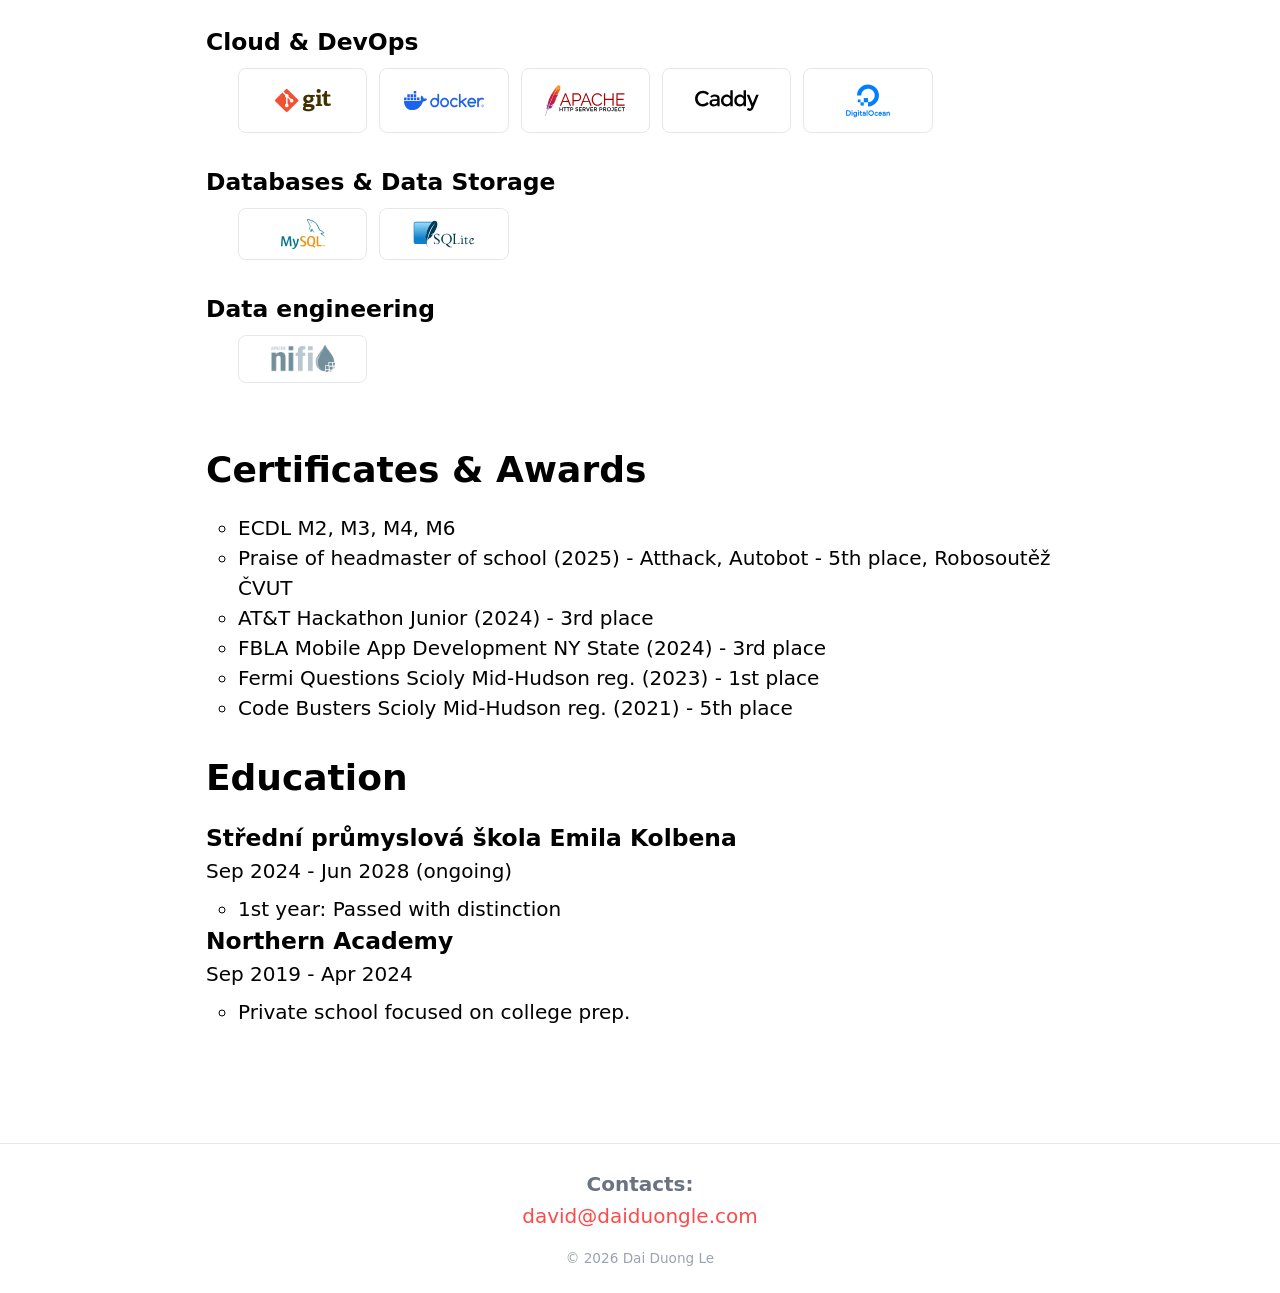
==== commit 60005012: "Update project list" ====
--- a/index.html
+++ b/index.html
@@ -71,6 +71,12 @@
         <h2>Projects</h2>
         <ul>
           <li>
+            <h3>rt_weekend</h3>
+            <ul>
+              <li>Simple <a target="_blank" href="https://github.com/DaiDuongLe/rt_weekend">raytracer</a> from scratch in Rust, following Ray Tracing in One Weekend.</li>
+            </ul>
+          </li>
+          <li>
             <h3>CNeural</h3>
             <ul>
               <li>Naive <a target="_blank" href="https://github.com/DaiDuongLe/CNeural/tree/dev">neural network</a> implementation in C</li>
@@ -107,9 +113,7 @@
               <li><img src="img/Rust_programming_language_black_logo.svg" alt="rust logo"></li>
               <li><img src="img/C_Logo.png" alt="c logo"></li>
               <li><img src="img/Python-logo-notext.svg" alt="python logo"></li>
-              <li><img src="img/JavaScript-logo.png" alt="javascript logo"></li>
               <li><img src="img/Java_programming_language_logo.svg" style="width: 2rem;" alt="java logo"></li>
-              <li><img src="img/Logo_C_sharp.svg" alt="c sharp logo"></li>
               <li><img src="img/Flutter_logo.svg" alt="flutter logo"></li>
               <li><img src="img/Lua-Logo.svg.png" alt="lua logo"></li>
             </ul>
@@ -121,8 +125,6 @@
               <li><img src="img/Docker_Logo.svg" style="width: 5rem;" alt="docker logo"></li>
               <li><img src="img/Apache_HTTP_server_logo_(2019-present).svg" style="width: 5rem;" alt="apache web server logo"></li>
               <li><img src="img/Caddy_Logo.svg" style="width: 4rem;" alt="caddy logo"></li>
-              <li><img src="img/Amazon_Web_Services_Logo.svg" style="width: 2.5rem;" alt="aws logo"></li>
-              <li><img src="img/Oracle_logo.svg" style="width: 6rem;" alt="oracle logo"></li>
               <li><img src="img/DigitalOcean_logo.svg" alt="digital ocean logo"></li>
             </ul>
           </li>
@@ -145,7 +147,7 @@
       <section id="certs_awards">
         <h2>Certificates & Awards</h2>
         <ul>
-          <li>ECDL M2 & M3</li>
+          <li>ECDL M2, M3, M4, M6</li>
           <li>Praise of headmaster of school (2025) - Atthack, Autobot - 5th place, Robosoutěž ČVUT</li>
           <li>AT&T Hackathon Junior (2024) - 3rd place</li>
           <li>FBLA Mobile App Development NY State (2024) - 3rd place</li>
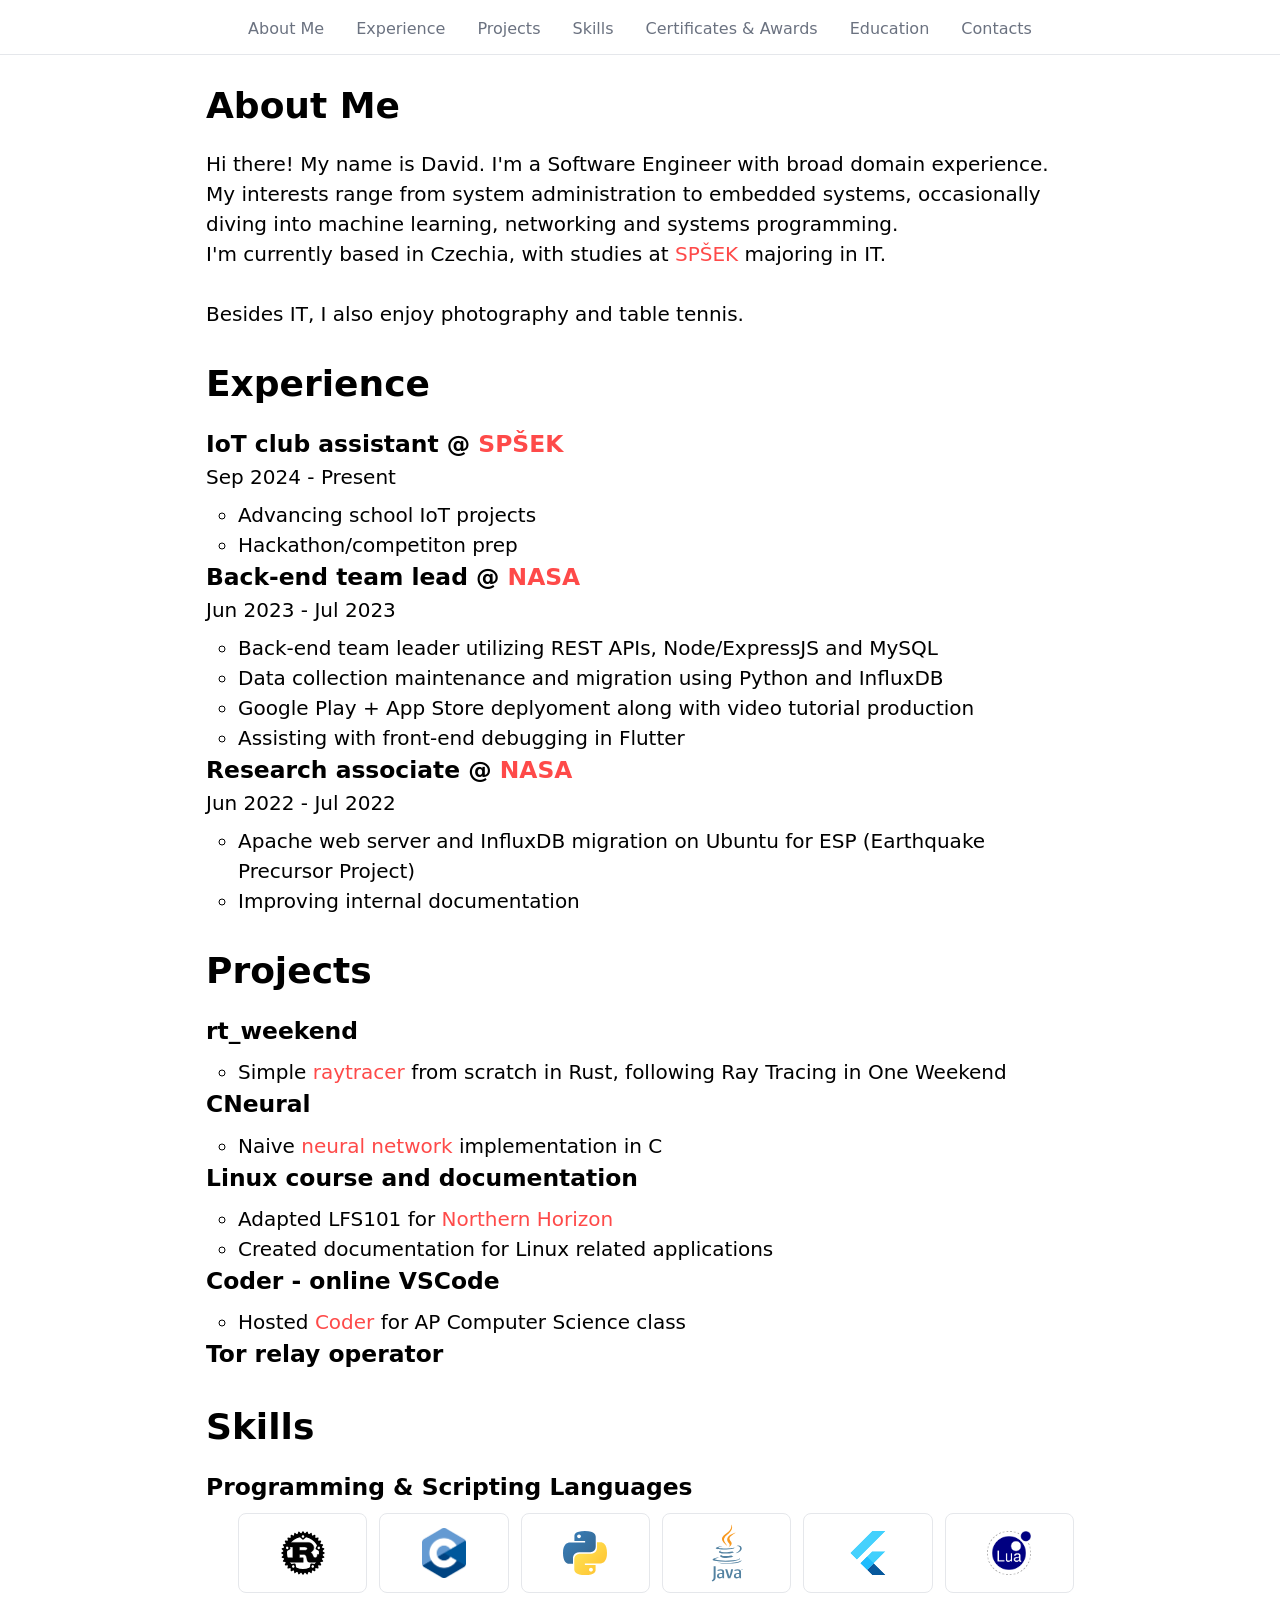
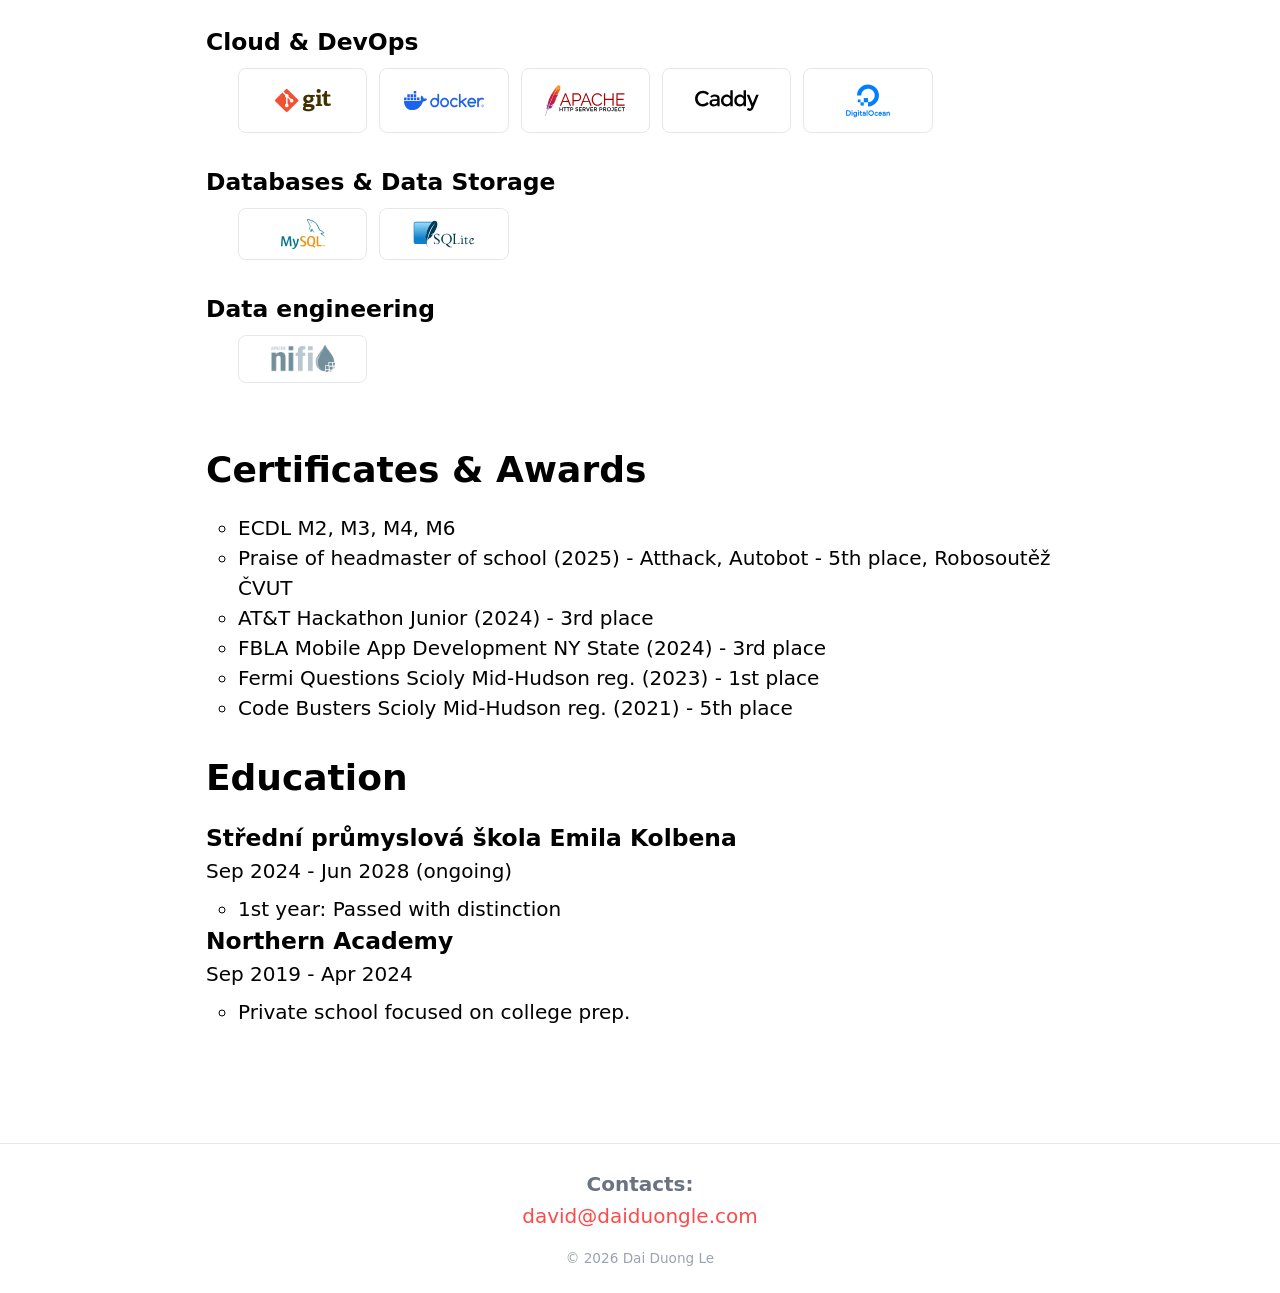
==== commit e5bcb117: "Edit project description for raytracer Removed a period from the description of the raytracer projec" ====
--- a/index.html
+++ b/index.html
@@ -73,7 +73,7 @@
           <li>
             <h3>rt_weekend</h3>
             <ul>
-              <li>Simple <a target="_blank" href="https://github.com/DaiDuongLe/rt_weekend">raytracer</a> from scratch in Rust, following Ray Tracing in One Weekend.</li>
+              <li>Simple <a target="_blank" href="https://github.com/DaiDuongLe/rt_weekend">raytracer</a> from scratch in Rust, following Ray Tracing in One Weekend</li>
             </ul>
           </li>
           <li>
